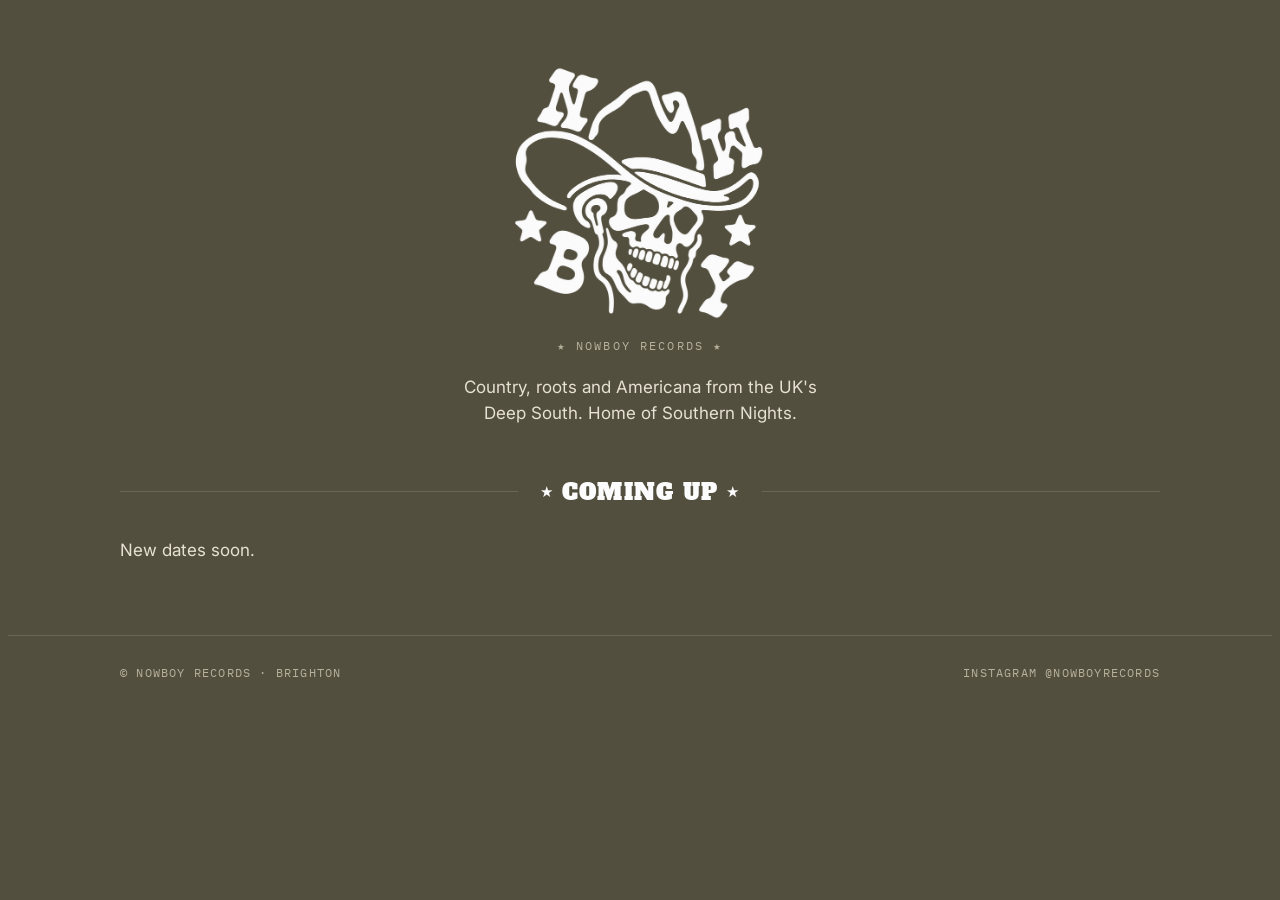
==== index.html @ b32661bb "Add files via upload" ====
<!doctype html>
<html lang="en">
<head>
<meta charset="utf-8">
<meta name="viewport" content="width=device-width, initial-scale=1, viewport-fit=cover">
<link rel="icon" href="favicon.png">
<title>Nowboy Records</title>
<meta name="claude:viewport-fit-sides" content="cover">
<meta name="description" content="Nowboy Records. Country, roots and Americana from the UK's Deep South. Home of Southern Nights.">
<link rel="preconnect" href="https://fonts.googleapis.com">
<link rel="preconnect" href="https://fonts.gstatic.com" crossorigin>
<link rel="stylesheet" href="https://fonts.googleapis.com/css2?family=Alfa+Slab+One&family=IBM+Plex+Mono:wght@400;500&family=Inter:wght@400;500;600&display=swap">
<style>
/* Layout: one column. Logo up top, then a wall of gig posters you click through to tickets. */
:root {
  --olive: #534F3F;      /* from the Nowboy logo */
  --olive-deep: #3E3B2F;
  --olive-line: #6B6652;
  --cream: #FCFCFC;      /* from the Nowboy logo */
  --bone: #E6E1D2;
  --dust: #B7B19C;
  --display: "Alfa Slab One", Rockwell, "Courier New", serif;
  --body: "Inter", system-ui, -apple-system, sans-serif;
  --mono: "IBM Plex Mono", ui-monospace, Menlo, monospace;
  color-scheme: dark;
}
* { box-sizing: border-box; }
body {
  background: var(--olive); color: var(--bone);
  font-family: var(--body); font-size: 16px; line-height: 1.55;
  -webkit-font-smoothing: antialiased;
}
a { color: inherit; }
a:focus-visible { outline: 2px solid var(--cream); outline-offset: 4px; }
.wrap {
  max-width: 1080px; margin: 0 auto;
  padding-left: max(20px, env(safe-area-inset-left, 0px));
  padding-right: max(20px, env(safe-area-inset-right, 0px));
}

/* Header */
header .wrap { padding-block: 56px 40px; display: grid; justify-items: center; text-align: center; gap: 18px; }
.logo { width: min(260px, 62vw); height: auto; display: block; }
.tag { font-family: var(--mono); font-size: 12px; letter-spacing: .18em; text-transform: uppercase; color: var(--dust); margin: 0; }
.intro { max-width: 34ch; margin: 0; color: var(--bone); font-size: 17px; }

/* Section heading with stars, like the logo */
.rule { display: flex; align-items: center; gap: 14px; margin: 8px 0 28px; }
.rule::before, .rule::after { content: ""; flex: 1; height: 1px; background: var(--olive-line); }
.rule h2 { font-family: var(--display); font-weight: 400; font-size: 22px; letter-spacing: .06em; text-transform: uppercase; color: var(--cream); margin: 0; white-space: nowrap; }
.rule h2 span { font-size: .7em; vertical-align: .15em; margin: 0 .5em; }

/* Poster wall */
.events { list-style: none; margin: 0; padding: 0 0 72px; display: grid; gap: 28px; grid-template-columns: repeat(auto-fill, minmax(min(100%, 300px), 1fr)); }
.event a { display: grid; gap: 14px; text-decoration: none; }
.poster {
  aspect-ratio: 4 / 5; max-width: 100%; width: 100%;
  background: var(--olive-deep); border: 1px solid var(--olive-line);
  overflow: hidden; position: relative;
  transition: transform .25s ease, box-shadow .25s ease;
  box-shadow: 0 10px 30px rgba(0,0,0,.25);
}
.poster img { width: 100%; height: 100%; object-fit: cover; display: block; }
.event a:hover .poster, .event a:focus-visible .poster { transform: translateY(-4px) rotate(-.4deg); box-shadow: 0 18px 40px rgba(0,0,0,.35); }

/* Drawn poster, used until the real poster file is added */
.drawn { position: absolute; inset: 14px; border: 2px solid var(--cream); padding: 22px 18px; display: flex; flex-direction: column; align-items: center; text-align: center; gap: 10px; color: var(--cream); }
.drawn .presents { font-family: var(--mono); font-size: 10px; letter-spacing: .22em; text-transform: uppercase; color: var(--dust); }
.drawn .name { font-family: var(--display); font-size: clamp(34px, 9vw, 44px); line-height: .95; text-transform: uppercase; margin: 4px 0 2px; text-wrap: balance; }
.drawn .stars { letter-spacing: .6em; font-size: 12px; color: var(--dust); }
.drawn .acts { font-family: var(--display); font-size: 15px; line-height: 1.45; text-transform: uppercase; margin-top: auto; }
.drawn .when { font-family: var(--mono); font-size: 12px; letter-spacing: .14em; text-transform: uppercase; margin-top: auto; border-top: 1px solid var(--olive-line); padding-top: 12px; width: 100%; }

.meta { display: flex; justify-content: space-between; align-items: baseline; gap: 12px; flex-wrap: wrap; }
.meta h3 { font-family: var(--display); font-weight: 400; font-size: 19px; color: var(--cream); margin: 0; text-wrap: balance; }
.meta p { margin: 0; font-family: var(--mono); font-size: 12px; letter-spacing: .1em; text-transform: uppercase; color: var(--dust); }
.btn { justify-self: start; font-family: var(--mono); font-size: 13px; font-weight: 500; letter-spacing: .12em; text-transform: uppercase; background: var(--cream); color: var(--olive-deep); padding: 11px 18px; }
.event a:hover .btn { background: var(--bone); }

footer { border-top: 1px solid var(--olive-line); }
footer .wrap { padding-block: 28px 40px; display: flex; flex-wrap: wrap; gap: 12px 28px; justify-content: space-between; font-family: var(--mono); font-size: 12px; letter-spacing: .1em; text-transform: uppercase; color: var(--dust); }
footer a { text-decoration: none; }
footer a:hover { color: var(--cream); }
@media (prefers-reduced-motion: reduce) { .poster { transition: none; } }
</style>

</head>
<body>
<header>
  <div class="wrap">
    <img class="logo" src="logo.png" alt="Nowboy Records logo: a skull in a cowboy hat with the letters N, W, B and Y">
    <p class="tag">★ Nowboy Records ★</p>
    <p class="intro">Country, roots and Americana from the UK's Deep South. Home of Southern Nights.</p>
  </div>
</header>

<main class="wrap">
  <div class="rule"><h2><span>★</span>Coming up<span>★</span></h2></div>
  <ul class="events" id="events"></ul>
</main>

<footer>
  <div class="wrap">
    <span>© Nowboy Records · Brighton</span>
    <a href="https://www.instagram.com/nowboyrecords/" target="_blank" rel="noopener">Instagram @nowboyrecords</a>
  </div>
</footer>

<script>
/* ===== EDIT YOUR GIGS HERE =====
   Add a new block for each event. Put the poster image in the
   "posters" folder and write its file name in poster (or leave it
   as "" to show the drawn poster). Past gigs hide themselves. */
const EVENTS = [
  {
    name: "Southern Nights",
    date: "2026-11-26",
    time: "7PM",
    venue: "Alphabet, Brighton",
    acts: ["Grand Hazards", "Dom Glynn & His Sunday Best", "Hackney Hill Pickers", "Savannah Gardner"],
    poster: "",  // e.g. "posters/southern-nights-alphabet.jpg"
    tickets: "https://buytickets.at/nowboyrecords/2424887"
  }
];
/* ===== END OF EDITING ===== */

const esc = s => String(s).replace(/[&<>"]/g, c => ({"&":"&amp;","<":"&lt;",">":"&gt;",'"':"&quot;"}[c]));
const today = new Date(); today.setHours(0,0,0,0);
const list = document.getElementById("events");
const upcoming = EVENTS
  .filter(e => new Date(e.date + "T23:59:59") >= today)
  .sort((a, b) => a.date.localeCompare(b.date));

list.innerHTML = upcoming.length ? upcoming.map(e => {
  const d = new Date(e.date + "T12:00:00");
  const day = d.toLocaleDateString("en-GB", { weekday: "short", day: "numeric", month: "short" });
  const art = e.poster
    ? `<img src="${esc(e.poster)}" alt="${esc(e.name)} poster" loading="lazy">`
    : `<div class="drawn" aria-hidden="true">
         <span class="presents">Nowboy Records presents</span>
         <span class="name">${esc(e.name)}</span>
         <span class="stars">★ ★ ★</span>
         <span class="acts">${e.acts.map(esc).join("<br>")}</span>
         <span class="when">${esc(day)} · ${esc(e.time)} · ${esc(e.venue)}</span>
       </div>`;
  return `<li class="event"><a href="${esc(e.tickets)}" target="_blank" rel="noopener">
    <div class="poster">${art}</div>
    <div class="meta"><h3>${esc(e.name)}</h3><p>${esc(day)} · ${esc(e.venue)}</p></div>
    <span class="btn">Get tickets →</span>
  </a></li>`;
}).join("") : `<li><p class="intro">New dates soon.</p></li>`;
</script>

</body>
</html>
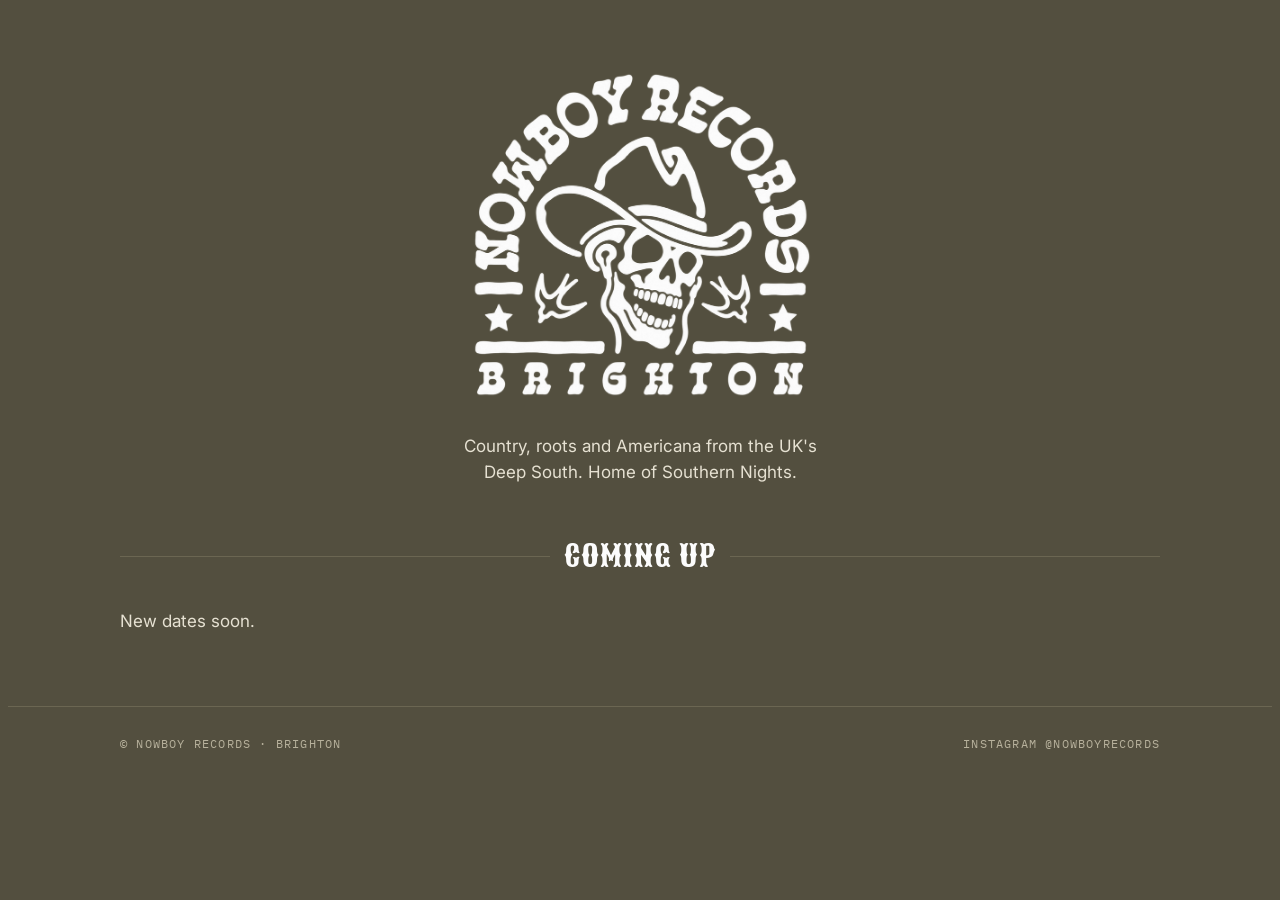
==== commit b706677d: "Full-name logo, Western font, remove stars Co-Authored-By: Claude Opus 5.5 <noreply@anthropic.com> C" ====
--- a/index.html
+++ b/index.html
@@ -9,7 +9,7 @@
 <meta name="description" content="Nowboy Records. Country, roots and Americana from the UK's Deep South. Home of Southern Nights.">
 <link rel="preconnect" href="https://fonts.googleapis.com">
 <link rel="preconnect" href="https://fonts.gstatic.com" crossorigin>
-<link rel="stylesheet" href="https://fonts.googleapis.com/css2?family=Alfa+Slab+One&family=IBM+Plex+Mono:wght@400;500&family=Inter:wght@400;500;600&display=swap">
+<link rel="stylesheet" href="https://fonts.googleapis.com/css2?family=Sancreek&family=IBM+Plex+Mono:wght@400;500&family=Inter:wght@400;500;600&display=swap">
 <style>
 /* Layout: one column. Logo up top, then a wall of gig posters you click through to tickets. */
 :root {
@@ -19,7 +19,7 @@
   --cream: #FCFCFC;      /* from the Nowboy logo */
   --bone: #E6E1D2;
   --dust: #B7B19C;
-  --display: "Alfa Slab One", Rockwell, "Courier New", serif;
+  --display: "Sancreek", Rockwell, Georgia, serif;
   --body: "Inter", system-ui, -apple-system, sans-serif;
   --mono: "IBM Plex Mono", ui-monospace, Menlo, monospace;
   color-scheme: dark;
@@ -40,15 +40,15 @@
 
 /* Header */
 header .wrap { padding-block: 56px 40px; display: grid; justify-items: center; text-align: center; gap: 18px; }
-.logo { width: min(260px, 62vw); height: auto; display: block; }
+.sr { position:absolute; width:1px; height:1px; overflow:hidden; clip:rect(0 0 0 0); }
+.logo { width: min(360px, 78vw); height: auto; display: block; }
 .tag { font-family: var(--mono); font-size: 12px; letter-spacing: .18em; text-transform: uppercase; color: var(--dust); margin: 0; }
 .intro { max-width: 34ch; margin: 0; color: var(--bone); font-size: 17px; }
 
 /* Section heading with stars, like the logo */
 .rule { display: flex; align-items: center; gap: 14px; margin: 8px 0 28px; }
 .rule::before, .rule::after { content: ""; flex: 1; height: 1px; background: var(--olive-line); }
-.rule h2 { font-family: var(--display); font-weight: 400; font-size: 22px; letter-spacing: .06em; text-transform: uppercase; color: var(--cream); margin: 0; white-space: nowrap; }
-.rule h2 span { font-size: .7em; vertical-align: .15em; margin: 0 .5em; }
+.rule h2 { font-family: var(--display); font-weight: 400; font-size: 30px; letter-spacing: .03em; text-transform: uppercase; color: var(--cream); margin: 0; white-space: nowrap; }
 
 /* Poster wall */
 .events { list-style: none; margin: 0; padding: 0 0 72px; display: grid; gap: 28px; grid-template-columns: repeat(auto-fill, minmax(min(100%, 300px), 1fr)); }
@@ -66,13 +66,12 @@
 /* Drawn poster, used until the real poster file is added */
 .drawn { position: absolute; inset: 14px; border: 2px solid var(--cream); padding: 22px 18px; display: flex; flex-direction: column; align-items: center; text-align: center; gap: 10px; color: var(--cream); }
 .drawn .presents { font-family: var(--mono); font-size: 10px; letter-spacing: .22em; text-transform: uppercase; color: var(--dust); }
-.drawn .name { font-family: var(--display); font-size: clamp(34px, 9vw, 44px); line-height: .95; text-transform: uppercase; margin: 4px 0 2px; text-wrap: balance; }
-.drawn .stars { letter-spacing: .6em; font-size: 12px; color: var(--dust); }
-.drawn .acts { font-family: var(--display); font-size: 15px; line-height: 1.45; text-transform: uppercase; margin-top: auto; }
+.drawn .name { font-family: var(--display); font-size: clamp(40px, 11vw, 54px); line-height: 1; text-transform: uppercase; margin: 4px 0 2px; text-wrap: balance; }
+.drawn .acts { font-family: var(--display); font-size: 17px; line-height: 1.45; text-transform: uppercase; margin-top: auto; }
 .drawn .when { font-family: var(--mono); font-size: 12px; letter-spacing: .14em; text-transform: uppercase; margin-top: auto; border-top: 1px solid var(--olive-line); padding-top: 12px; width: 100%; }
 
 .meta { display: flex; justify-content: space-between; align-items: baseline; gap: 12px; flex-wrap: wrap; }
-.meta h3 { font-family: var(--display); font-weight: 400; font-size: 19px; color: var(--cream); margin: 0; text-wrap: balance; }
+.meta h3 { font-family: var(--display); font-weight: 400; font-size: 24px; color: var(--cream); margin: 0; text-wrap: balance; }
 .meta p { margin: 0; font-family: var(--mono); font-size: 12px; letter-spacing: .1em; text-transform: uppercase; color: var(--dust); }
 .btn { justify-self: start; font-family: var(--mono); font-size: 13px; font-weight: 500; letter-spacing: .12em; text-transform: uppercase; background: var(--cream); color: var(--olive-deep); padding: 11px 18px; }
 .event a:hover .btn { background: var(--bone); }
@@ -88,14 +87,14 @@
 <body>
 <header>
   <div class="wrap">
-    <img class="logo" src="logo.png" alt="Nowboy Records logo: a skull in a cowboy hat with the letters N, W, B and Y">
-    <p class="tag">★ Nowboy Records ★</p>
+    <h1 class="sr">Nowboy Records</h1>
+    <img class="logo" src="logo-full.png" alt="Nowboy Records, Brighton: a skull in a cowboy hat under an arch of lettering">
     <p class="intro">Country, roots and Americana from the UK's Deep South. Home of Southern Nights.</p>
   </div>
 </header>
 
 <main class="wrap">
-  <div class="rule"><h2><span>★</span>Coming up<span>★</span></h2></div>
+  <div class="rule"><h2>Coming up</h2></div>
   <ul class="events" id="events"></ul>
 </main>
 
@@ -139,7 +138,6 @@
     : `<div class="drawn" aria-hidden="true">
          <span class="presents">Nowboy Records presents</span>
          <span class="name">${esc(e.name)}</span>
-         <span class="stars">★ ★ ★</span>
          <span class="acts">${e.acts.map(esc).join("<br>")}</span>
          <span class="when">${esc(day)} · ${esc(e.time)} · ${esc(e.venue)}</span>
        </div>`;
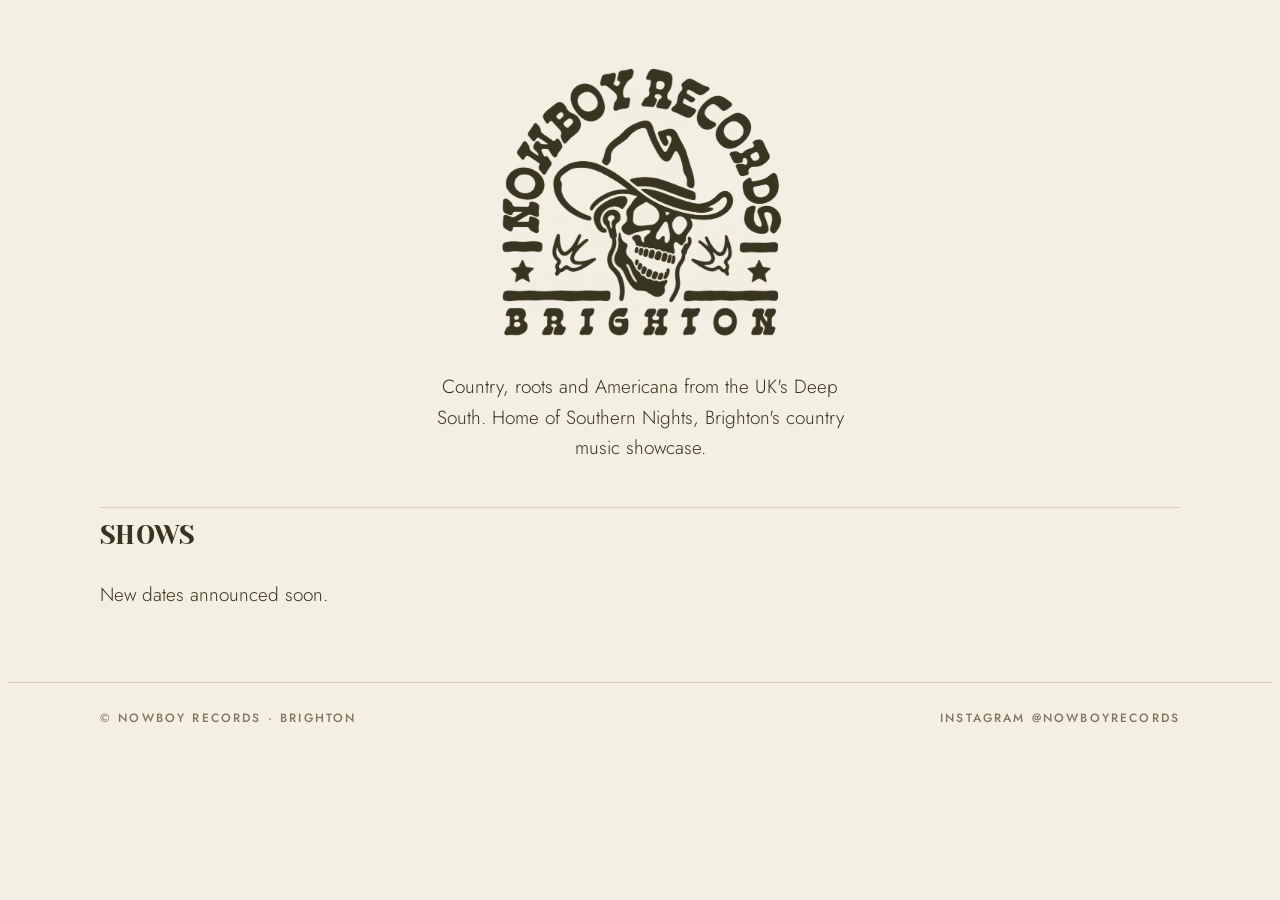
==== commit 05b5668a: "Rebuild: Easy Eye / Thirty Tigers direction, Southern Nights poster Cream paper with olive ink, Yese" ====
--- a/index.html
+++ b/index.html
@@ -6,81 +6,105 @@
 <link rel="icon" href="favicon.png">
 <title>Nowboy Records</title>
 <meta name="claude:viewport-fit-sides" content="cover">
-<meta name="description" content="Nowboy Records. Country, roots and Americana from the UK's Deep South. Home of Southern Nights.">
+<meta name="description" content="Nowboy Records. Country, roots and Americana from the UK's Deep South. Home of Southern Nights, Brighton's country music showcase.">
 <link rel="preconnect" href="https://fonts.googleapis.com">
 <link rel="preconnect" href="https://fonts.gstatic.com" crossorigin>
-<link rel="stylesheet" href="https://fonts.googleapis.com/css2?family=Sancreek&family=IBM+Plex+Mono:wght@400;500&family=Inter:wght@400;500;600&display=swap">
+<link rel="stylesheet" href="https://fonts.googleapis.com/css2?family=Jost:ital,wght@0,300..600;1,400&family=Yeseva+One&display=swap">
 <style>
-/* Layout: one column. Logo up top, then a wall of gig posters you click through to tickets. */
+/* Layout: cream paper, posters do the work. Lead show up top, the rest in a grid. */
 :root {
-  --olive: #534F3F;      /* from the Nowboy logo */
-  --olive-deep: #3E3B2F;
-  --olive-line: #6B6652;
-  --cream: #FCFCFC;      /* from the Nowboy logo */
-  --bone: #E6E1D2;
-  --dust: #B7B19C;
-  --display: "Sancreek", Rockwell, Georgia, serif;
-  --body: "Inter", system-ui, -apple-system, sans-serif;
-  --mono: "IBM Plex Mono", ui-monospace, Menlo, monospace;
+  --paper:  #F3EFE3;   /* cream, off the logo */
+  --ink:    #37341F;   /* deep olive */
+  --olive:  #534F3F;   /* logo olive */
+  --muted:  #7C765F;
+  --line:   #D8D1BB;
+  --display: "Yeseva One", Windsor, Georgia, serif;
+  --body: "Jost", system-ui, -apple-system, "Helvetica Neue", sans-serif;
+  color-scheme: light;
+}
+@media (prefers-color-scheme: dark) {
+  :root:not([data-theme="light"]) {
+    --paper: #2F2C1D; --ink: #F3EFE3; --olive: #E6E0CB; --muted: #ABA389; --line: #4C4833;
+    color-scheme: dark;
+  }
+}
+:root[data-theme="dark"] {
+  --paper: #2F2C1D; --ink: #F3EFE3; --olive: #E6E0CB; --muted: #ABA389; --line: #4C4833;
   color-scheme: dark;
 }
+
 * { box-sizing: border-box; }
 body {
-  background: var(--olive); color: var(--bone);
-  font-family: var(--body); font-size: 16px; line-height: 1.55;
+  background: var(--paper); color: var(--ink);
+  font-family: var(--body); font-size: 17px; font-weight: 300; line-height: 1.6;
   -webkit-font-smoothing: antialiased;
 }
 a { color: inherit; }
-a:focus-visible { outline: 2px solid var(--cream); outline-offset: 4px; }
+a:focus-visible { outline: 2px solid var(--ink); outline-offset: 3px; }
+h1, h2, h3 { font-family: var(--display); font-weight: 400; text-transform: uppercase; text-wrap: balance; margin: 0; line-height: 1.05; }
+
 .wrap {
-  max-width: 1080px; margin: 0 auto;
+  max-width: 1120px; margin: 0 auto;
   padding-left: max(20px, env(safe-area-inset-left, 0px));
   padding-right: max(20px, env(safe-area-inset-right, 0px));
 }
-
-/* Header */
-header .wrap { padding-block: 56px 40px; display: grid; justify-items: center; text-align: center; gap: 18px; }
-.sr { position:absolute; width:1px; height:1px; overflow:hidden; clip:rect(0 0 0 0); }
-.logo { width: min(360px, 78vw); height: auto; display: block; }
-.tag { font-family: var(--mono); font-size: 12px; letter-spacing: .18em; text-transform: uppercase; color: var(--dust); margin: 0; }
-.intro { max-width: 34ch; margin: 0; color: var(--bone); font-size: 17px; }
-
-/* Section heading with stars, like the logo */
-.rule { display: flex; align-items: center; gap: 14px; margin: 8px 0 28px; }
-.rule::before, .rule::after { content: ""; flex: 1; height: 1px; background: var(--olive-line); }
-.rule h2 { font-family: var(--display); font-weight: 400; font-size: 30px; letter-spacing: .03em; text-transform: uppercase; color: var(--cream); margin: 0; white-space: nowrap; }
-
-/* Poster wall */
-.events { list-style: none; margin: 0; padding: 0 0 72px; display: grid; gap: 28px; grid-template-columns: repeat(auto-fill, minmax(min(100%, 300px), 1fr)); }
-.event a { display: grid; gap: 14px; text-decoration: none; }
-.poster {
-  aspect-ratio: 4 / 5; max-width: 100%; width: 100%;
-  background: var(--olive-deep); border: 1px solid var(--olive-line);
-  overflow: hidden; position: relative;
-  transition: transform .25s ease, box-shadow .25s ease;
-  box-shadow: 0 10px 30px rgba(0,0,0,.25);
-}
+.eyebrow { font-size: 12px; font-weight: 500; letter-spacing: .24em; text-transform: uppercase; color: var(--muted); margin: 0; }
+
+/* Masthead */
+header .wrap { padding-block: 52px 44px; display: grid; justify-items: center; text-align: center; gap: 20px; }
+.logo {
+  width: min(300px, 70vw); aspect-ratio: 800 / 779;
+  background: var(--ink);
+  -webkit-mask: url(logo-full.png) center / contain no-repeat;
+          mask: url(logo-full.png) center / contain no-repeat;
+}
+.sr { position: absolute; width: 1px; height: 1px; overflow: hidden; clip: rect(0 0 0 0); }
+.standfirst { max-width: 40ch; margin: 0; font-size: 19px; color: var(--ink); }
+
+/* Section heads */
+.head { display: flex; align-items: baseline; justify-content: space-between; gap: 16px; flex-wrap: wrap;
+        border-top: 1px solid var(--line); padding-top: 14px; margin-bottom: 30px; }
+.head h2 { font-size: 26px; letter-spacing: .01em; }
+
+/* Lead show */
+.lead { display: grid; grid-template-columns: minmax(0, 1.05fr) minmax(0, 1fr); gap: 44px; align-items: start; padding-bottom: 72px; }
+@media (max-width: 760px) { .lead { grid-template-columns: 1fr; gap: 28px; } }
+.lead-copy { display: grid; gap: 18px; align-content: start; }
+.lead h3 { font-size: clamp(42px, 7.5vw, 68px); }
+.when { font-size: 18px; font-weight: 400; letter-spacing: .02em; margin: 0; }
+.bill { list-style: none; margin: 0; padding: 0; display: grid; gap: 7px; border-top: 1px solid var(--line); border-bottom: 1px solid var(--line); padding-block: 18px; }
+.bill li { font-family: var(--display); font-size: 19px; text-transform: uppercase; line-height: 1.2; }
+.note { margin: 0; color: var(--muted); font-size: 16px; }
+
+/* Poster */
+.poster { display: block; width: 100%; max-width: 100%; aspect-ratio: 3 / 4; overflow: hidden; background: var(--olive); border: 1px solid var(--line); }
 .poster img { width: 100%; height: 100%; object-fit: cover; display: block; }
-.event a:hover .poster, .event a:focus-visible .poster { transform: translateY(-4px) rotate(-.4deg); box-shadow: 0 18px 40px rgba(0,0,0,.35); }
-
-/* Drawn poster, used until the real poster file is added */
-.drawn { position: absolute; inset: 14px; border: 2px solid var(--cream); padding: 22px 18px; display: flex; flex-direction: column; align-items: center; text-align: center; gap: 10px; color: var(--cream); }
-.drawn .presents { font-family: var(--mono); font-size: 10px; letter-spacing: .22em; text-transform: uppercase; color: var(--dust); }
-.drawn .name { font-family: var(--display); font-size: clamp(40px, 11vw, 54px); line-height: 1; text-transform: uppercase; margin: 4px 0 2px; text-wrap: balance; }
-.drawn .acts { font-family: var(--display); font-size: 17px; line-height: 1.45; text-transform: uppercase; margin-top: auto; }
-.drawn .when { font-family: var(--mono); font-size: 12px; letter-spacing: .14em; text-transform: uppercase; margin-top: auto; border-top: 1px solid var(--olive-line); padding-top: 12px; width: 100%; }
-
-.meta { display: flex; justify-content: space-between; align-items: baseline; gap: 12px; flex-wrap: wrap; }
-.meta h3 { font-family: var(--display); font-weight: 400; font-size: 24px; color: var(--cream); margin: 0; text-wrap: balance; }
-.meta p { margin: 0; font-family: var(--mono); font-size: 12px; letter-spacing: .1em; text-transform: uppercase; color: var(--dust); }
-.btn { justify-self: start; font-family: var(--mono); font-size: 13px; font-weight: 500; letter-spacing: .12em; text-transform: uppercase; background: var(--cream); color: var(--olive-deep); padding: 11px 18px; }
-.event a:hover .btn { background: var(--bone); }
-
-footer { border-top: 1px solid var(--olive-line); }
-footer .wrap { padding-block: 28px 40px; display: flex; flex-wrap: wrap; gap: 12px 28px; justify-content: space-between; font-family: var(--mono); font-size: 12px; letter-spacing: .1em; text-transform: uppercase; color: var(--dust); }
+a.poster { transition: opacity .2s ease; }
+a.poster:hover { opacity: .9; }
+.placeholder { width: 100%; height: 100%; display: flex; flex-direction: column; align-items: center; justify-content: center; gap: 10px; text-align: center; padding: 24px; color: var(--paper); }
+.placeholder .pname { font-family: var(--display); text-transform: uppercase; font-size: clamp(28px, 6vw, 40px); line-height: 1.05; }
+.placeholder .pwhen { font-size: 13px; letter-spacing: .18em; text-transform: uppercase; }
+
+/* Buttons */
+.btn { justify-self: start; display: inline-block; font-size: 13px; font-weight: 500; letter-spacing: .2em; text-transform: uppercase;
+       background: var(--ink); color: var(--paper); padding: 14px 26px; text-decoration: none; }
+.btn:hover { background: var(--olive); }
+.btn--ghost { background: none; color: var(--ink); border: 1px solid var(--line); }
+.btn--ghost:hover { background: var(--ink); color: var(--paper); }
+
+/* Grid of other shows */
+.shows { list-style: none; margin: 0; padding: 0 0 72px; display: grid; gap: 36px;
+         grid-template-columns: repeat(auto-fill, minmax(min(100%, 280px), 1fr)); }
+.show a { display: grid; gap: 14px; text-decoration: none; }
+.show h3 { font-size: 24px; }
+.show .when { font-size: 15px; color: var(--muted); }
+
+footer { border-top: 1px solid var(--line); }
+footer .wrap { padding-block: 26px 44px; display: flex; flex-wrap: wrap; gap: 10px 32px; justify-content: space-between;
+               font-size: 12px; font-weight: 500; letter-spacing: .18em; text-transform: uppercase; color: var(--muted); }
 footer a { text-decoration: none; }
-footer a:hover { color: var(--cream); }
-@media (prefers-reduced-motion: reduce) { .poster { transition: none; } }
+footer a:hover { color: var(--ink); }
+@media (prefers-reduced-motion: reduce) { * { transition: none !important; } }
 </style>
 
 </head>
@@ -88,14 +112,15 @@
 <header>
   <div class="wrap">
     <h1 class="sr">Nowboy Records</h1>
-    <img class="logo" src="logo-full.png" alt="Nowboy Records, Brighton: a skull in a cowboy hat under an arch of lettering">
-    <p class="intro">Country, roots and Americana from the UK's Deep South. Home of Southern Nights.</p>
+    <div class="logo" role="img" aria-label="Nowboy Records, Brighton"></div>
+    <p class="standfirst">Country, roots and Americana from the UK's Deep South. Home of Southern Nights, Brighton's country music showcase.</p>
   </div>
 </header>
 
 <main class="wrap">
-  <div class="rule"><h2>Coming up</h2></div>
-  <ul class="events" id="events"></ul>
+  <div class="head"><h2>Shows</h2><p class="eyebrow" id="count"></p></div>
+  <div id="lead"></div>
+  <ul class="shows" id="shows"></ul>
 </main>
 
 <footer>
@@ -106,47 +131,70 @@
 </footer>
 
 <script>
-/* ===== EDIT YOUR GIGS HERE =====
-   Add a new block for each event. Put the poster image in the
-   "posters" folder and write its file name in poster (or leave it
-   as "" to show the drawn poster). Past gigs hide themselves. */
-const EVENTS = [
+/* ===== EDIT YOUR SHOWS HERE =====
+   One block per show. Put the poster image in the "posters" folder
+   and write its file name in poster (leave "" for a plain card).
+   Past shows disappear on their own. */
+const SHOWS = [
   {
     name: "Southern Nights",
     date: "2026-11-26",
-    time: "7PM",
+    time: "7:00pm",
     venue: "Alphabet, Brighton",
-    acts: ["Grand Hazards", "Dom Glynn & His Sunday Best", "Hackney Hill Pickers", "Savannah Gardner"],
-    poster: "",  // e.g. "posters/southern-nights-alphabet.jpg"
+    bill: ["Grand Hazards", "Dom Glynn & His Sunday Best", "Hackney Hill Pickers", "Savannah Gardner"],
+    note: "£12 advance until 19 November, then £15. £15 on the door, or £12 in a hat and/or boots.",
+    poster: "posters/southern-nights-alphabet.jpg",
     tickets: "https://buytickets.at/nowboyrecords/2424887"
   }
 ];
 /* ===== END OF EDITING ===== */
 
-const esc = s => String(s).replace(/[&<>"]/g, c => ({"&":"&amp;","<":"&lt;",">":"&gt;",'"':"&quot;"}[c]));
-const today = new Date(); today.setHours(0,0,0,0);
-const list = document.getElementById("events");
-const upcoming = EVENTS
-  .filter(e => new Date(e.date + "T23:59:59") >= today)
+const esc = s => String(s).replace(/[&<>"]/g, c => ({ "&": "&amp;", "<": "&lt;", ">": "&gt;", '"': "&quot;" }[c]));
+const today = new Date(); today.setHours(0, 0, 0, 0);
+const fmt = d => d.toLocaleDateString("en-GB", { weekday: "long", day: "numeric", month: "long" });
+
+const upcoming = SHOWS
+  .filter(s => new Date(s.date + "T23:59:59") >= today)
   .sort((a, b) => a.date.localeCompare(b.date));
 
-list.innerHTML = upcoming.length ? upcoming.map(e => {
-  const d = new Date(e.date + "T12:00:00");
-  const day = d.toLocaleDateString("en-GB", { weekday: "short", day: "numeric", month: "short" });
-  const art = e.poster
-    ? `<img src="${esc(e.poster)}" alt="${esc(e.name)} poster" loading="lazy">`
-    : `<div class="drawn" aria-hidden="true">
-         <span class="presents">Nowboy Records presents</span>
-         <span class="name">${esc(e.name)}</span>
-         <span class="acts">${e.acts.map(esc).join("<br>")}</span>
-         <span class="when">${esc(day)} · ${esc(e.time)} · ${esc(e.venue)}</span>
-       </div>`;
-  return `<li class="event"><a href="${esc(e.tickets)}" target="_blank" rel="noopener">
-    <div class="poster">${art}</div>
-    <div class="meta"><h3>${esc(e.name)}</h3><p>${esc(day)} · ${esc(e.venue)}</p></div>
-    <span class="btn">Get tickets →</span>
-  </a></li>`;
-}).join("") : `<li><p class="intro">New dates soon.</p></li>`;
+const posterFor = s => s.poster
+  ? `<img src="${esc(s.poster)}" alt="${esc(s.name)} poster" loading="lazy">`
+  : `<div class="placeholder"><span class="pname">${esc(s.name)}</span><span class="pwhen">${esc(fmt(new Date(s.date + "T12:00:00")))}</span></div>`;
+
+const leadEl = document.getElementById("lead");
+const listEl = document.getElementById("shows");
+const countEl = document.getElementById("count");
+
+if (!upcoming.length) {
+  countEl.textContent = "";
+  leadEl.innerHTML = `<p class="standfirst">New dates announced soon.</p>`;
+} else {
+  const [first, ...rest] = upcoming;
+  const d = fmt(new Date(first.date + "T12:00:00"));
+  countEl.textContent = upcoming.length === 1 ? "One date" : upcoming.length + " dates";
+
+  leadEl.innerHTML = `<div class="lead">
+    <a class="poster" href="${esc(first.tickets)}" target="_blank" rel="noopener">${posterFor(first)}</a>
+    <div class="lead-copy">
+      <p class="eyebrow">Next show</p>
+      <h3>${esc(first.name)}</h3>
+      <p class="when">${esc(d)} · ${esc(first.time)}<br>${esc(first.venue)}</p>
+      <ul class="bill">${first.bill.map(b => `<li>${esc(b)}</li>`).join("")}</ul>
+      ${first.note ? `<p class="note">${esc(first.note)}</p>` : ""}
+      <a class="btn" href="${esc(first.tickets)}" target="_blank" rel="noopener">Get tickets</a>
+    </div>
+  </div>`;
+
+  listEl.innerHTML = rest.map(s => {
+    const dd = fmt(new Date(s.date + "T12:00:00"));
+    return `<li class="show"><a href="${esc(s.tickets)}" target="_blank" rel="noopener">
+      <span class="poster">${posterFor(s)}</span>
+      <h3>${esc(s.name)}</h3>
+      <p class="when">${esc(dd)} · ${esc(s.venue)}</p>
+      <span class="btn btn--ghost">Get tickets</span>
+    </a></li>`;
+  }).join("");
+}
 </script>
 
 </body>
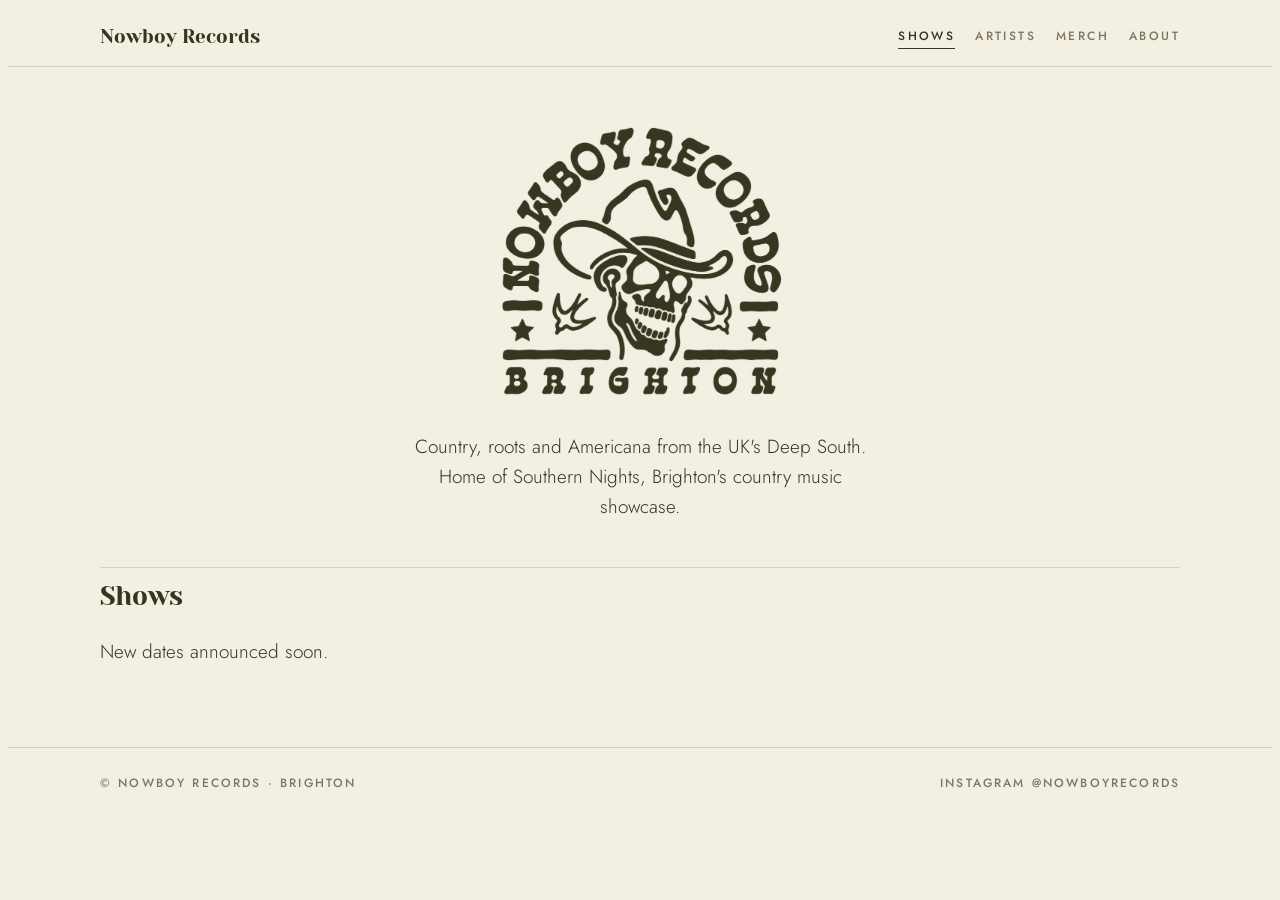
==== commit 4b22e08c: "Smaller show tiles, mixed-case display type, scroll-away top bar, holding pages Adds Artists, Merch " ====
--- a/index.html
+++ b/index.html
@@ -6,110 +6,20 @@
 <link rel="icon" href="favicon.png">
 <title>Nowboy Records</title>
 <meta name="claude:viewport-fit-sides" content="cover">
-<meta name="description" content="Nowboy Records. Country, roots and Americana from the UK's Deep South. Home of Southern Nights, Brighton's country music showcase.">
+<meta name="description" content="Country, roots and Americana from the UK's Deep South. Home of Southern Nights, Brighton's country music showcase.">
 <link rel="preconnect" href="https://fonts.googleapis.com">
 <link rel="preconnect" href="https://fonts.gstatic.com" crossorigin>
-<link rel="stylesheet" href="https://fonts.googleapis.com/css2?family=Jost:ital,wght@0,300..600;1,400&family=Yeseva+One&display=swap">
-<style>
-/* Layout: cream paper, posters do the work. Lead show up top, the rest in a grid. */
-:root {
-  --paper:  #F3EFE3;   /* cream, off the logo */
-  --ink:    #37341F;   /* deep olive */
-  --olive:  #534F3F;   /* logo olive */
-  --muted:  #7C765F;
-  --line:   #D8D1BB;
-  --display: "Yeseva One", Windsor, Georgia, serif;
-  --body: "Jost", system-ui, -apple-system, "Helvetica Neue", sans-serif;
-  color-scheme: light;
-}
-@media (prefers-color-scheme: dark) {
-  :root:not([data-theme="light"]) {
-    --paper: #2F2C1D; --ink: #F3EFE3; --olive: #E6E0CB; --muted: #ABA389; --line: #4C4833;
-    color-scheme: dark;
-  }
-}
-:root[data-theme="dark"] {
-  --paper: #2F2C1D; --ink: #F3EFE3; --olive: #E6E0CB; --muted: #ABA389; --line: #4C4833;
-  color-scheme: dark;
-}
-
-* { box-sizing: border-box; }
-body {
-  background: var(--paper); color: var(--ink);
-  font-family: var(--body); font-size: 17px; font-weight: 300; line-height: 1.6;
-  -webkit-font-smoothing: antialiased;
-}
-a { color: inherit; }
-a:focus-visible { outline: 2px solid var(--ink); outline-offset: 3px; }
-h1, h2, h3 { font-family: var(--display); font-weight: 400; text-transform: uppercase; text-wrap: balance; margin: 0; line-height: 1.05; }
-
-.wrap {
-  max-width: 1120px; margin: 0 auto;
-  padding-left: max(20px, env(safe-area-inset-left, 0px));
-  padding-right: max(20px, env(safe-area-inset-right, 0px));
-}
-.eyebrow { font-size: 12px; font-weight: 500; letter-spacing: .24em; text-transform: uppercase; color: var(--muted); margin: 0; }
-
-/* Masthead */
-header .wrap { padding-block: 52px 44px; display: grid; justify-items: center; text-align: center; gap: 20px; }
-.logo {
-  width: min(300px, 70vw); aspect-ratio: 800 / 779;
-  background: var(--ink);
-  -webkit-mask: url(logo-full.png) center / contain no-repeat;
-          mask: url(logo-full.png) center / contain no-repeat;
-}
-.sr { position: absolute; width: 1px; height: 1px; overflow: hidden; clip: rect(0 0 0 0); }
-.standfirst { max-width: 40ch; margin: 0; font-size: 19px; color: var(--ink); }
-
-/* Section heads */
-.head { display: flex; align-items: baseline; justify-content: space-between; gap: 16px; flex-wrap: wrap;
-        border-top: 1px solid var(--line); padding-top: 14px; margin-bottom: 30px; }
-.head h2 { font-size: 26px; letter-spacing: .01em; }
-
-/* Lead show */
-.lead { display: grid; grid-template-columns: minmax(0, 1.05fr) minmax(0, 1fr); gap: 44px; align-items: start; padding-bottom: 72px; }
-@media (max-width: 760px) { .lead { grid-template-columns: 1fr; gap: 28px; } }
-.lead-copy { display: grid; gap: 18px; align-content: start; }
-.lead h3 { font-size: clamp(42px, 7.5vw, 68px); }
-.when { font-size: 18px; font-weight: 400; letter-spacing: .02em; margin: 0; }
-.bill { list-style: none; margin: 0; padding: 0; display: grid; gap: 7px; border-top: 1px solid var(--line); border-bottom: 1px solid var(--line); padding-block: 18px; }
-.bill li { font-family: var(--display); font-size: 19px; text-transform: uppercase; line-height: 1.2; }
-.note { margin: 0; color: var(--muted); font-size: 16px; }
-
-/* Poster */
-.poster { display: block; width: 100%; max-width: 100%; aspect-ratio: 3 / 4; overflow: hidden; background: var(--olive); border: 1px solid var(--line); }
-.poster img { width: 100%; height: 100%; object-fit: cover; display: block; }
-a.poster { transition: opacity .2s ease; }
-a.poster:hover { opacity: .9; }
-.placeholder { width: 100%; height: 100%; display: flex; flex-direction: column; align-items: center; justify-content: center; gap: 10px; text-align: center; padding: 24px; color: var(--paper); }
-.placeholder .pname { font-family: var(--display); text-transform: uppercase; font-size: clamp(28px, 6vw, 40px); line-height: 1.05; }
-.placeholder .pwhen { font-size: 13px; letter-spacing: .18em; text-transform: uppercase; }
-
-/* Buttons */
-.btn { justify-self: start; display: inline-block; font-size: 13px; font-weight: 500; letter-spacing: .2em; text-transform: uppercase;
-       background: var(--ink); color: var(--paper); padding: 14px 26px; text-decoration: none; }
-.btn:hover { background: var(--olive); }
-.btn--ghost { background: none; color: var(--ink); border: 1px solid var(--line); }
-.btn--ghost:hover { background: var(--ink); color: var(--paper); }
-
-/* Grid of other shows */
-.shows { list-style: none; margin: 0; padding: 0 0 72px; display: grid; gap: 36px;
-         grid-template-columns: repeat(auto-fill, minmax(min(100%, 280px), 1fr)); }
-.show a { display: grid; gap: 14px; text-decoration: none; }
-.show h3 { font-size: 24px; }
-.show .when { font-size: 15px; color: var(--muted); }
-
-footer { border-top: 1px solid var(--line); }
-footer .wrap { padding-block: 26px 44px; display: flex; flex-wrap: wrap; gap: 10px 32px; justify-content: space-between;
-               font-size: 12px; font-weight: 500; letter-spacing: .18em; text-transform: uppercase; color: var(--muted); }
-footer a { text-decoration: none; }
-footer a:hover { color: var(--ink); }
-@media (prefers-reduced-motion: reduce) { * { transition: none !important; } }
-</style>
-
+<link rel="stylesheet" href="https://fonts.googleapis.com/css2?family=Jost:wght@300..600&family=Yeseva+One&display=swap">
+<link rel="stylesheet" href="site.css">
 </head>
 <body>
-<header>
+<div class="topbar" id="topbar">
+  <div class="wrap">
+    <a class="brand" href="index.html">Nowboy Records</a>
+    <nav class="nav"><a href="index.html" aria-current="page">Shows</a><a href="artists.html">Artists</a><a href="merch.html">Merch</a><a href="about.html">About</a></nav>
+  </div>
+</div>
+<header class="masthead">
   <div class="wrap">
     <h1 class="sr">Nowboy Records</h1>
     <div class="logo" role="img" aria-label="Nowboy Records, Brighton"></div>
@@ -119,21 +29,13 @@
 
 <main class="wrap">
   <div class="head"><h2>Shows</h2><p class="eyebrow" id="count"></p></div>
-  <div id="lead"></div>
   <ul class="shows" id="shows"></ul>
 </main>
 
-<footer>
-  <div class="wrap">
-    <span>© Nowboy Records · Brighton</span>
-    <a href="https://www.instagram.com/nowboyrecords/" target="_blank" rel="noopener">Instagram @nowboyrecords</a>
-  </div>
-</footer>
-
 <script>
 /* ===== EDIT YOUR SHOWS HERE =====
-   One block per show. Put the poster image in the "posters" folder
-   and write its file name in poster (leave "" for a plain card).
+   One block per show. Put the poster image in the "posters" folder and
+   write its file name in poster (leave "" for a plain card).
    Past shows disappear on their own. */
 const SHOWS = [
   {
@@ -141,8 +43,6 @@
     date: "2026-11-26",
     time: "7:00pm",
     venue: "Alphabet, Brighton",
-    bill: ["Grand Hazards", "Dom Glynn & His Sunday Best", "Hackney Hill Pickers", "Savannah Gardner"],
-    note: "£12 advance until 19 November, then £15. £15 on the door, or £12 in a hat and/or boots.",
     poster: "posters/southern-nights-alphabet.jpg",
     tickets: "https://buytickets.at/nowboyrecords/2424887"
   }
@@ -151,51 +51,48 @@
 
 const esc = s => String(s).replace(/[&<>"]/g, c => ({ "&": "&amp;", "<": "&lt;", ">": "&gt;", '"': "&quot;" }[c]));
 const today = new Date(); today.setHours(0, 0, 0, 0);
-const fmt = d => d.toLocaleDateString("en-GB", { weekday: "long", day: "numeric", month: "long" });
+const fmt = d => d.toLocaleDateString("en-GB", { weekday: "short", day: "numeric", month: "long" });
 
 const upcoming = SHOWS
   .filter(s => new Date(s.date + "T23:59:59") >= today)
   .sort((a, b) => a.date.localeCompare(b.date));
 
-const posterFor = s => s.poster
-  ? `<img src="${esc(s.poster)}" alt="${esc(s.name)} poster" loading="lazy">`
-  : `<div class="placeholder"><span class="pname">${esc(s.name)}</span><span class="pwhen">${esc(fmt(new Date(s.date + "T12:00:00")))}</span></div>`;
+document.getElementById("count").textContent =
+  upcoming.length === 1 ? "One date" : upcoming.length ? upcoming.length + " dates" : "";
 
-const leadEl = document.getElementById("lead");
-const listEl = document.getElementById("shows");
-const countEl = document.getElementById("count");
-
-if (!upcoming.length) {
-  countEl.textContent = "";
-  leadEl.innerHTML = `<p class="standfirst">New dates announced soon.</p>`;
-} else {
-  const [first, ...rest] = upcoming;
-  const d = fmt(new Date(first.date + "T12:00:00"));
-  countEl.textContent = upcoming.length === 1 ? "One date" : upcoming.length + " dates";
-
-  leadEl.innerHTML = `<div class="lead">
-    <a class="poster" href="${esc(first.tickets)}" target="_blank" rel="noopener">${posterFor(first)}</a>
-    <div class="lead-copy">
-      <p class="eyebrow">Next show</p>
-      <h3>${esc(first.name)}</h3>
-      <p class="when">${esc(d)} · ${esc(first.time)}<br>${esc(first.venue)}</p>
-      <ul class="bill">${first.bill.map(b => `<li>${esc(b)}</li>`).join("")}</ul>
-      ${first.note ? `<p class="note">${esc(first.note)}</p>` : ""}
-      <a class="btn" href="${esc(first.tickets)}" target="_blank" rel="noopener">Get tickets</a>
-    </div>
-  </div>`;
-
-  listEl.innerHTML = rest.map(s => {
-    const dd = fmt(new Date(s.date + "T12:00:00"));
-    return `<li class="show"><a href="${esc(s.tickets)}" target="_blank" rel="noopener">
-      <span class="poster">${posterFor(s)}</span>
-      <h3>${esc(s.name)}</h3>
-      <p class="when">${esc(dd)} · ${esc(s.venue)}</p>
-      <span class="btn btn--ghost">Get tickets</span>
-    </a></li>`;
-  }).join("");
-}
+document.getElementById("shows").innerHTML = upcoming.length ? upcoming.map(s => {
+  const when = fmt(new Date(s.date + "T12:00:00"));
+  const art = s.poster
+    ? `<img src="${esc(s.poster)}" alt="${esc(s.name)} poster" loading="lazy">`
+    : `<span class="placeholder"><span class="pname">${esc(s.name)}</span><span class="pwhen">${esc(when)}</span></span>`;
+  return `<li class="show"><a href="${esc(s.tickets)}" target="_blank" rel="noopener">
+    <span class="poster">${art}</span>
+    <h3>${esc(s.name)}</h3>
+    <p class="when">${esc(when)} &middot; ${esc(s.time)}<br>${esc(s.venue)}</p>
+    <p class="go">Get tickets &rarr;</p>
+  </a></li>`;
+}).join("") : `<li><p class="standfirst">New dates announced soon.</p></li>`;
 </script>
-
+<footer>
+  <div class="wrap">
+    <span>&copy; Nowboy Records &middot; Brighton</span>
+    <a href="https://www.instagram.com/nowboyrecords/" target="_blank" rel="noopener">Instagram @nowboyrecords</a>
+  </div>
+</footer>
+<script>
+/* Top bar slides away as you scroll down and comes back as you scroll up. */
+(function () {
+  var bar = document.getElementById("topbar"), last = window.scrollY, ticking = false;
+  function update() {
+    var y = window.scrollY;
+    if (y > last + 6 && y > 140) bar.classList.add("is-away");
+    else if (y < last - 6) bar.classList.remove("is-away");
+    last = y; ticking = false;
+  }
+  addEventListener("scroll", function () {
+    if (!ticking) { ticking = true; requestAnimationFrame(update); }
+  }, { passive: true });
+})();
+</script>
 </body>
 </html>
--- a/site.css
+++ b/site.css
@@ -0,0 +1,104 @@
+/* Nowboy Records — cream paper, olive ink. Posters do the work. */
+:root {
+  --paper:  #F3EFE3;   /* cream, off the logo */
+  --ink:    #37341F;   /* deep olive */
+  --olive:  #534F3F;   /* logo olive */
+  --muted:  #7C765F;
+  --line:   #D8D1BB;
+  --display: "Yeseva One", Windsor, Georgia, serif;
+  --body: "Jost", system-ui, -apple-system, "Helvetica Neue", sans-serif;
+  color-scheme: light;
+}
+@media (prefers-color-scheme: dark) {
+  :root:not([data-theme="light"]) {
+    --paper: #2F2C1D; --ink: #F3EFE3; --olive: #E6E0CB; --muted: #ABA389; --line: #4C4833;
+    color-scheme: dark;
+  }
+}
+:root[data-theme="dark"] {
+  --paper: #2F2C1D; --ink: #F3EFE3; --olive: #E6E0CB; --muted: #ABA389; --line: #4C4833;
+  color-scheme: dark;
+}
+
+* { box-sizing: border-box; }
+body {
+  background: var(--paper); color: var(--ink);
+  font-family: var(--body); font-size: 17px; font-weight: 300; line-height: 1.6;
+  -webkit-font-smoothing: antialiased;
+}
+/* paints the strip behind a phone's status bar so nothing scrolls into it */
+body::before { content: ""; position: fixed; inset: 0 0 auto; height: env(safe-area-inset-top, 0px); z-index: 30; background: var(--paper); }
+a { color: inherit; }
+a:focus-visible { outline: 2px solid var(--ink); outline-offset: 3px; }
+h1, h2, h3 { font-family: var(--display); font-weight: 400; text-wrap: balance; margin: 0; line-height: 1.12; }
+
+.wrap {
+  max-width: 1120px; margin: 0 auto;
+  padding-left: max(20px, env(safe-area-inset-left, 0px));
+  padding-right: max(20px, env(safe-area-inset-right, 0px));
+}
+.eyebrow { font-size: 12px; font-weight: 500; letter-spacing: .24em; text-transform: uppercase; color: var(--muted); margin: 0; }
+.sr { position: absolute; width: 1px; height: 1px; overflow: hidden; clip: rect(0 0 0 0); }
+
+/* Top bar — sticks, hides on the way down, comes back on the way up */
+.topbar {
+  position: sticky; top: env(safe-area-inset-top, 0px); z-index: 20;
+  background: var(--paper); border-bottom: 1px solid var(--line);
+  transition: transform .28s ease;
+}
+.topbar.is-away { transform: translateY(-115%); }
+.topbar .wrap { display: flex; align-items: center; justify-content: space-between; gap: 16px 24px; flex-wrap: wrap; padding-block: 14px; }
+.brand { font-family: var(--display); font-size: 19px; text-decoration: none; white-space: nowrap; }
+.nav { display: flex; gap: 20px; flex-wrap: wrap; }
+.nav a { font-size: 12px; font-weight: 500; letter-spacing: .2em; text-transform: uppercase; text-decoration: none; color: var(--muted); padding-block: 2px; }
+.nav a:hover { color: var(--ink); }
+.nav a[aria-current="page"] { color: var(--ink); border-bottom: 1px solid var(--ink); }
+
+/* Masthead */
+.masthead .wrap { padding-block: 52px 44px; display: grid; justify-items: center; text-align: center; gap: 20px; }
+.logo {
+  width: min(300px, 70vw); aspect-ratio: 800 / 779;
+  background: var(--ink);
+  -webkit-mask: url(logo-full.png) center / contain no-repeat;
+          mask: url(logo-full.png) center / contain no-repeat;
+}
+.standfirst { max-width: 42ch; margin: 0; font-size: 19px; }
+
+/* Section heads */
+.head { display: flex; align-items: baseline; justify-content: space-between; gap: 16px; flex-wrap: wrap;
+        border-top: 1px solid var(--line); padding-top: 14px; margin-bottom: 26px; }
+.head h2 { font-size: 26px; }
+
+/* Show tiles */
+.shows { list-style: none; margin: 0; padding: 0 0 80px; display: grid; gap: 30px 24px;
+         grid-template-columns: repeat(auto-fill, minmax(min(100%, 210px), 1fr)); }
+.show a { display: grid; gap: 10px; text-decoration: none; }
+.show h3 { font-size: 21px; }
+.show .when { margin: 0; font-size: 14px; color: var(--muted); line-height: 1.45; }
+.show .go { font-size: 11px; font-weight: 500; letter-spacing: .2em; text-transform: uppercase; margin: 2px 0 0; }
+.show a:hover .go { text-decoration: underline; text-underline-offset: 4px; }
+
+.poster { display: block; width: 100%; max-width: 100%; aspect-ratio: 3 / 4; overflow: hidden;
+          background: var(--olive); border: 1px solid var(--line); transition: opacity .2s ease; }
+.poster img { width: 100%; height: 100%; object-fit: cover; display: block; }
+.show a:hover .poster { opacity: .88; }
+.placeholder { width: 100%; height: 100%; display: flex; flex-direction: column; align-items: center; justify-content: center;
+               gap: 8px; text-align: center; padding: 18px; color: var(--paper); }
+.placeholder .pname { font-family: var(--display); font-size: clamp(22px, 4vw, 28px); line-height: 1.1; }
+.placeholder .pwhen { font-size: 11px; letter-spacing: .16em; text-transform: uppercase; }
+
+/* Coming soon pages */
+.soon .wrap { padding-block: 72px 110px; display: grid; justify-items: center; text-align: center; gap: 18px; }
+.soon h1 { font-size: clamp(38px, 8vw, 60px); }
+.soon p { max-width: 40ch; margin: 0; }
+.btn { display: inline-block; font-size: 12px; font-weight: 500; letter-spacing: .2em; text-transform: uppercase;
+       background: var(--ink); color: var(--paper); padding: 14px 26px; text-decoration: none; margin-top: 6px; }
+.btn:hover { background: var(--olive); }
+
+footer { border-top: 1px solid var(--line); }
+footer .wrap { padding-block: 26px 44px; display: flex; flex-wrap: wrap; gap: 10px 32px; justify-content: space-between;
+               font-size: 12px; font-weight: 500; letter-spacing: .18em; text-transform: uppercase; color: var(--muted); }
+footer a { text-decoration: none; }
+footer a:hover { color: var(--ink); }
+
+@media (prefers-reduced-motion: reduce) { * { transition: none !important; } }
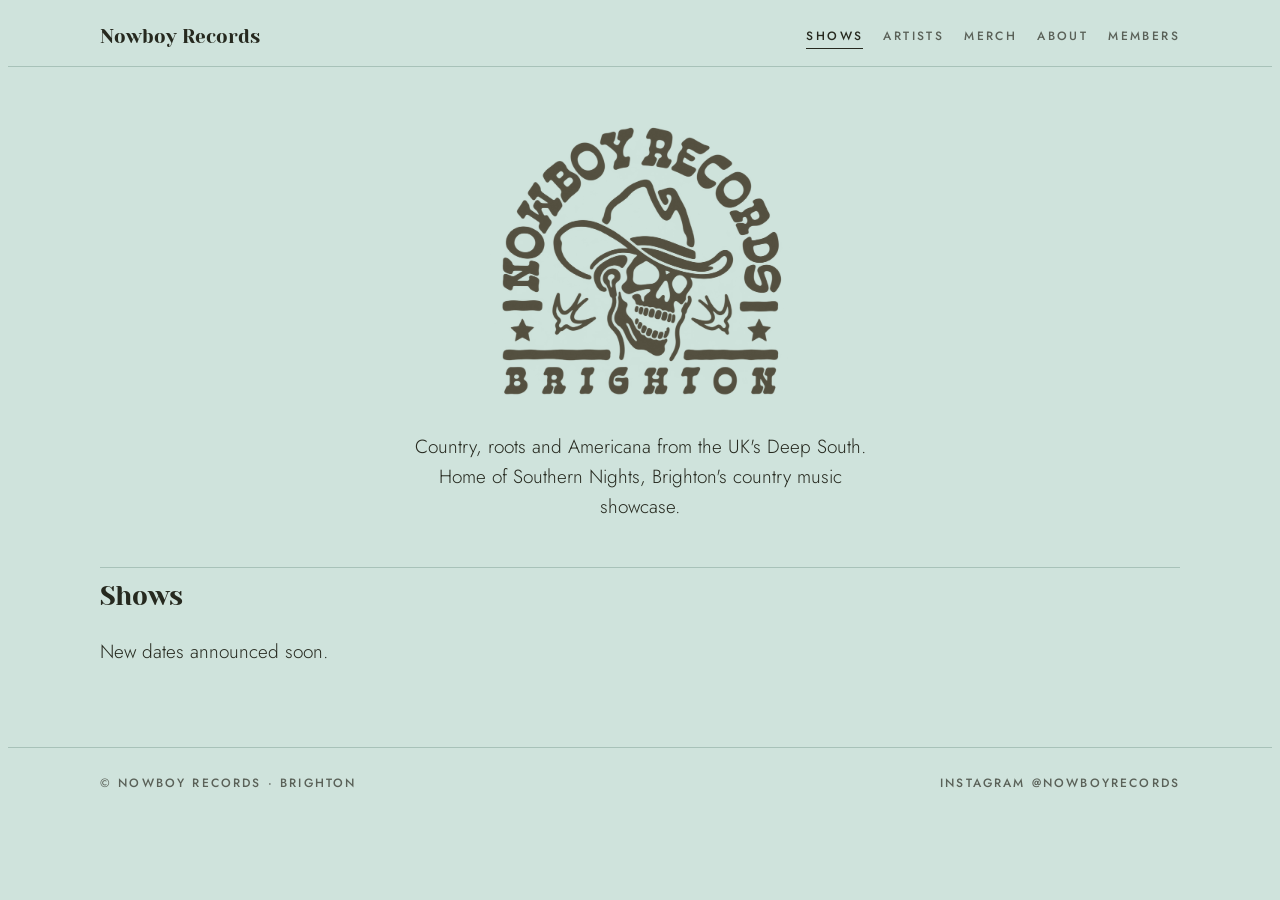
==== commit 8ea8dd8a: "Add free Nowboy Records Members signup page Co-Authored-By: Claude Opus 5.5 <noreply@anthropic.com> " ====
--- a/index.html
+++ b/index.html
@@ -16,7 +16,7 @@
 <div class="topbar" id="topbar">
   <div class="wrap">
     <a class="brand" href="index.html">Nowboy Records</a>
-    <nav class="nav"><a href="index.html" aria-current="page">Shows</a><a href="artists.html">Artists</a><a href="merch.html">Merch</a><a href="about.html">About</a></nav>
+    <nav class="nav"><a href="index.html" aria-current="page">Shows</a><a href="artists.html">Artists</a><a href="merch.html">Merch</a><a href="about.html">About</a><a href="members.html">Members</a></nav>
   </div>
 </div>
 <header class="masthead">
--- a/site.css
+++ b/site.css
@@ -1,23 +1,17 @@
-/* Nowboy Records — cream paper, olive ink. Posters do the work. */
+/* Nowboy Records — pale turquoise ground, olive ink, rodeo rust.
+   Turquoise, olive and rust is old country-western (bolo ties and Nudie suits),
+   and it stays well clear of the Grand Hazards black-and-gold. */
 :root {
-  --paper:  #F3EFE3;   /* cream, off the logo */
-  --ink:    #37341F;   /* deep olive */
-  --olive:  #534F3F;   /* logo olive */
-  --muted:  #7C765F;
-  --line:   #D8D1BB;
+  --paper:  #CFE3DC;   /* pale dusty turquoise */
+  --raised: #BCD5CD;   /* a shade down, behind a poster */
+  --ink:    #26291F;   /* olive-black, all the reading text */
+  --olive:  #534F3F;   /* the logo olive */
+  --rust:   #A8401F;   /* the pop: buttons and calls to action */
+  --muted:  #5A6158;
+  --line:   #A8C2B9;
   --display: "Yeseva One", Windsor, Georgia, serif;
   --body: "Jost", system-ui, -apple-system, "Helvetica Neue", sans-serif;
   color-scheme: light;
-}
-@media (prefers-color-scheme: dark) {
-  :root:not([data-theme="light"]) {
-    --paper: #2F2C1D; --ink: #F3EFE3; --olive: #E6E0CB; --muted: #ABA389; --line: #4C4833;
-    color-scheme: dark;
-  }
-}
-:root[data-theme="dark"] {
-  --paper: #2F2C1D; --ink: #F3EFE3; --olive: #E6E0CB; --muted: #ABA389; --line: #4C4833;
-  color-scheme: dark;
 }
 
 * { box-sizing: border-box; }
@@ -29,15 +23,15 @@
 /* paints the strip behind a phone's status bar so nothing scrolls into it */
 body::before { content: ""; position: fixed; inset: 0 0 auto; height: env(safe-area-inset-top, 0px); z-index: 30; background: var(--paper); }
 a { color: inherit; }
-a:focus-visible { outline: 2px solid var(--ink); outline-offset: 3px; }
-h1, h2, h3 { font-family: var(--display); font-weight: 400; text-wrap: balance; margin: 0; line-height: 1.12; }
+a:focus-visible { outline: 2px solid var(--rust); outline-offset: 3px; }
+h1, h2, h3 { font-family: var(--display); font-weight: 400; color: var(--ink); text-wrap: balance; margin: 0; line-height: 1.12; }
 
 .wrap {
   max-width: 1120px; margin: 0 auto;
   padding-left: max(20px, env(safe-area-inset-left, 0px));
   padding-right: max(20px, env(safe-area-inset-right, 0px));
 }
-.eyebrow { font-size: 12px; font-weight: 500; letter-spacing: .24em; text-transform: uppercase; color: var(--muted); margin: 0; }
+.eyebrow { font-size: 12px; font-weight: 500; letter-spacing: .24em; text-transform: uppercase; color: var(--rust); margin: 0; }
 .sr { position: absolute; width: 1px; height: 1px; overflow: hidden; clip: rect(0 0 0 0); }
 
 /* Top bar — sticks, hides on the way down, comes back on the way up */
@@ -48,17 +42,17 @@
 }
 .topbar.is-away { transform: translateY(-115%); }
 .topbar .wrap { display: flex; align-items: center; justify-content: space-between; gap: 16px 24px; flex-wrap: wrap; padding-block: 14px; }
-.brand { font-family: var(--display); font-size: 19px; text-decoration: none; white-space: nowrap; }
+.brand { font-family: var(--display); font-size: 19px; color: var(--ink); text-decoration: none; white-space: nowrap; }
 .nav { display: flex; gap: 20px; flex-wrap: wrap; }
 .nav a { font-size: 12px; font-weight: 500; letter-spacing: .2em; text-transform: uppercase; text-decoration: none; color: var(--muted); padding-block: 2px; }
-.nav a:hover { color: var(--ink); }
+.nav a:hover { color: var(--rust); }
 .nav a[aria-current="page"] { color: var(--ink); border-bottom: 1px solid var(--ink); }
 
 /* Masthead */
 .masthead .wrap { padding-block: 52px 44px; display: grid; justify-items: center; text-align: center; gap: 20px; }
 .logo {
   width: min(300px, 70vw); aspect-ratio: 800 / 779;
-  background: var(--ink);
+  background: var(--olive);
   -webkit-mask: url(logo-full.png) center / contain no-repeat;
           mask: url(logo-full.png) center / contain no-repeat;
 }
@@ -75,30 +69,51 @@
 .show a { display: grid; gap: 10px; text-decoration: none; }
 .show h3 { font-size: 21px; }
 .show .when { margin: 0; font-size: 14px; color: var(--muted); line-height: 1.45; }
-.show .go { font-size: 11px; font-weight: 500; letter-spacing: .2em; text-transform: uppercase; margin: 2px 0 0; }
+.show .go { font-size: 11px; font-weight: 500; letter-spacing: .2em; text-transform: uppercase; color: var(--rust); margin: 2px 0 0; }
 .show a:hover .go { text-decoration: underline; text-underline-offset: 4px; }
 
 .poster { display: block; width: 100%; max-width: 100%; aspect-ratio: 3 / 4; overflow: hidden;
-          background: var(--olive); border: 1px solid var(--line); transition: opacity .2s ease; }
+          background: var(--raised); border: 1px solid var(--line); transition: transform .2s ease; }
 .poster img { width: 100%; height: 100%; object-fit: cover; display: block; }
-.show a:hover .poster { opacity: .88; }
+.show a:hover .poster { transform: translateY(-3px); }
 .placeholder { width: 100%; height: 100%; display: flex; flex-direction: column; align-items: center; justify-content: center;
-               gap: 8px; text-align: center; padding: 18px; color: var(--paper); }
+               gap: 8px; text-align: center; padding: 18px; color: var(--ink); }
 .placeholder .pname { font-family: var(--display); font-size: clamp(22px, 4vw, 28px); line-height: 1.1; }
-.placeholder .pwhen { font-size: 11px; letter-spacing: .16em; text-transform: uppercase; }
+.placeholder .pwhen { font-size: 11px; letter-spacing: .16em; text-transform: uppercase; color: var(--muted); }
 
 /* Coming soon pages */
 .soon .wrap { padding-block: 72px 110px; display: grid; justify-items: center; text-align: center; gap: 18px; }
 .soon h1 { font-size: clamp(38px, 8vw, 60px); }
 .soon p { max-width: 40ch; margin: 0; }
 .btn { display: inline-block; font-size: 12px; font-weight: 500; letter-spacing: .2em; text-transform: uppercase;
-       background: var(--ink); color: var(--paper); padding: 14px 26px; text-decoration: none; margin-top: 6px; }
-.btn:hover { background: var(--olive); }
+       background: var(--rust); color: #FDF4EC; padding: 14px 26px; text-decoration: none; margin-top: 6px; }
+.btn:hover { background: var(--ink); }
+
+/* Members page */
+.members .wrap { padding-block: 64px 100px; display: grid; gap: 48px 64px; align-items: start;
+                 grid-template-columns: repeat(auto-fit, minmax(min(100%, 340px), 1fr)); }
+.members h1 { font-size: clamp(38px, 7vw, 58px); margin-bottom: 18px; }
+.members-intro .standfirst { margin-bottom: 28px; }
+.perks { list-style: none; margin: 0; padding: 0; display: grid; gap: 14px; }
+.perks li { border-top: 1px solid var(--line); padding-top: 14px; }
+.perks strong { font-weight: 500; color: var(--olive); }
+.join-card { background: var(--raised); border: 1px solid var(--line); padding: clamp(24px, 5vw, 40px); }
+.join-card h2 { font-size: 28px; margin: 8px 0 22px; }
+.join-form { display: grid; gap: 8px; }
+.join-form label { font-size: 12px; font-weight: 500; letter-spacing: .16em; text-transform: uppercase; color: var(--muted); margin-top: 8px; }
+.join-form .opt { text-transform: none; letter-spacing: 0; font-weight: 300; }
+.join-form input { font: inherit; font-size: 17px; color: var(--ink); background: var(--paper);
+                   border: 1px solid var(--olive); border-radius: 0; padding: 12px 14px; width: 100%; }
+.join-form input:focus-visible { outline: 2px solid var(--rust); outline-offset: 1px; }
+.join-form .btn { border: 0; cursor: pointer; margin-top: 14px; font-family: var(--body); }
+.join-form .small, .join-done p { font-size: 14px; color: var(--muted); margin: 10px 0 0; }
+.join-done .btn { margin-top: 20px; }
+.join-done:focus { outline: none; }
 
 footer { border-top: 1px solid var(--line); }
 footer .wrap { padding-block: 26px 44px; display: flex; flex-wrap: wrap; gap: 10px 32px; justify-content: space-between;
                font-size: 12px; font-weight: 500; letter-spacing: .18em; text-transform: uppercase; color: var(--muted); }
 footer a { text-decoration: none; }
-footer a:hover { color: var(--ink); }
+footer a:hover { color: var(--rust); }
 
 @media (prefers-reduced-motion: reduce) { * { transition: none !important; } }
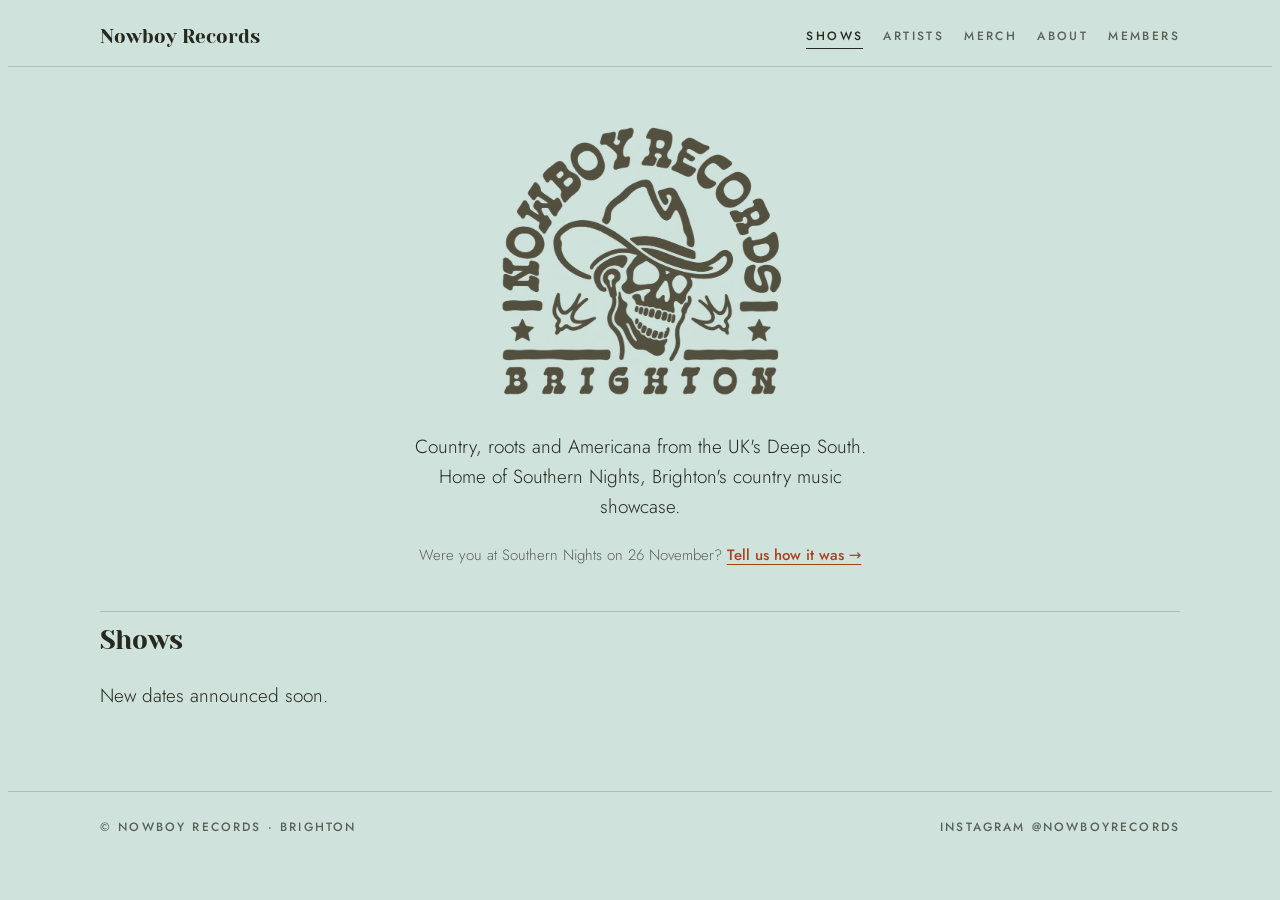
==== commit f5f277fb: "Home page: link to the Southern Nights #1 feedback form Co-Authored-By: Claude Opus 5.5 <noreply@ant" ====
--- a/index.html
+++ b/index.html
@@ -24,6 +24,7 @@
     <h1 class="sr">Nowboy Records</h1>
     <div class="logo" role="img" aria-label="Nowboy Records, Brighton"></div>
     <p class="standfirst">Country, roots and Americana from the UK's Deep South. Home of Southern Nights, Brighton's country music showcase.</p>
+    <p class="notice">Were you at Southern Nights on 26 November? <a href="https://tally.so/r/8NxpEz" target="_blank" rel="noopener">Tell us how it was &rarr;</a></p>
   </div>
 </header>
 
--- a/site.css
+++ b/site.css
@@ -109,6 +109,7 @@
 .join-form .small, .join-done p { font-size: 14px; color: var(--muted); margin: 10px 0 0; }
 .join-done .btn { margin-top: 20px; }
 .join-done:focus { outline: none; }
+.join-err { margin: 6px 0 0; font-size: 14px; font-weight: 500; color: var(--rust); }
 
 footer { border-top: 1px solid var(--line); }
 footer .wrap { padding-block: 26px 44px; display: flex; flex-wrap: wrap; gap: 10px 32px; justify-content: space-between;
@@ -117,3 +118,7 @@
 footer a:hover { color: var(--rust); }
 
 @media (prefers-reduced-motion: reduce) { * { transition: none !important; } }
+
+/* One-line notice under the masthead (e.g. post-show feedback) */
+.notice { margin: 0; font-size: 15px; color: var(--muted); }
+.notice a { color: var(--rust); font-weight: 500; text-underline-offset: 4px; }
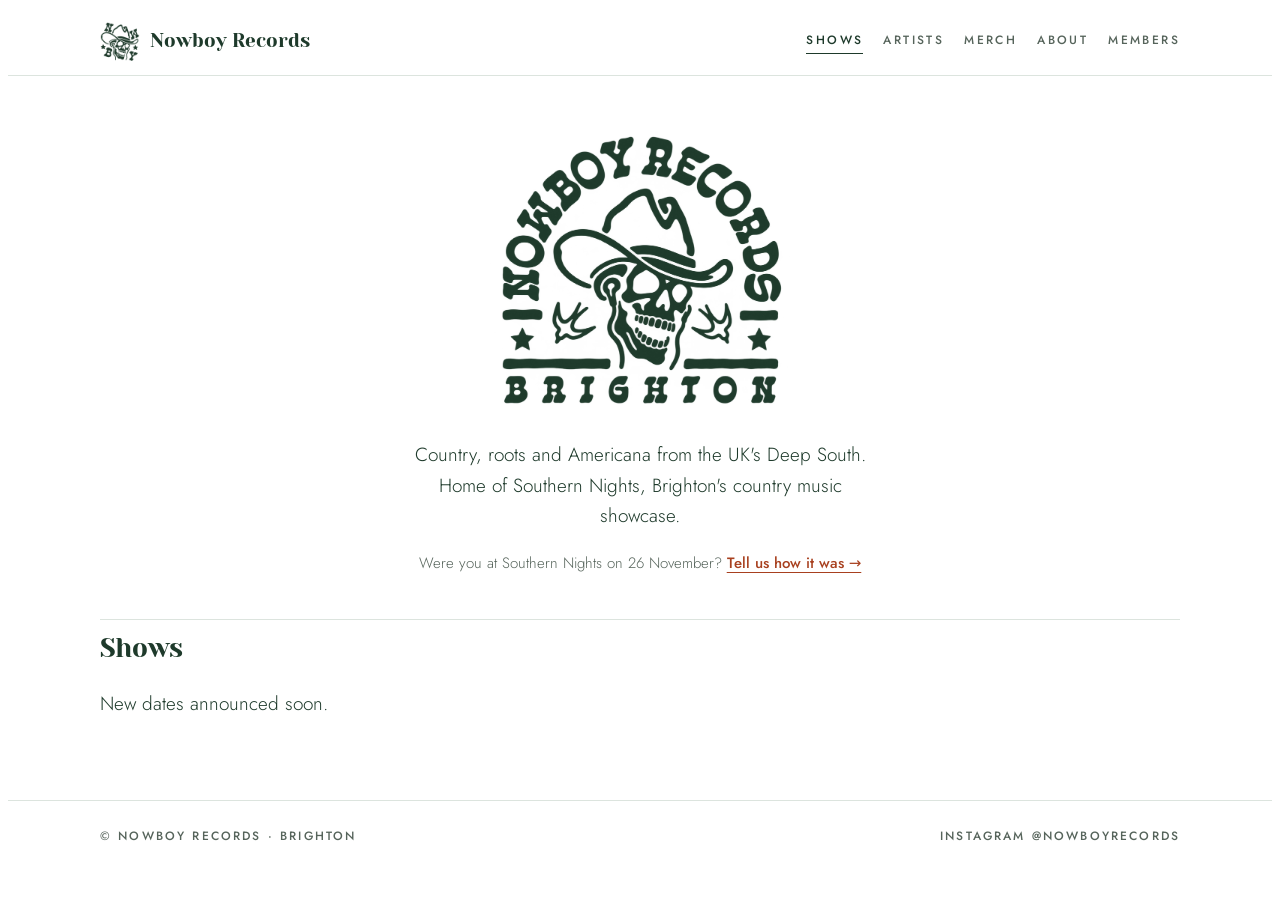
==== commit a8207e51: "White background with deep green brand colour, logo in the top bar, new members perks Co-Authored-By" ====
--- a/index.html
+++ b/index.html
@@ -15,7 +15,7 @@
 <body>
 <div class="topbar" id="topbar">
   <div class="wrap">
-    <a class="brand" href="index.html">Nowboy Records</a>
+    <a class="brand" href="index.html"><span class="brand-mark" aria-hidden="true"></span>Nowboy Records</a>
     <nav class="nav"><a href="index.html" aria-current="page">Shows</a><a href="artists.html">Artists</a><a href="merch.html">Merch</a><a href="about.html">About</a><a href="members.html">Members</a></nav>
   </div>
 </div>
--- a/site.css
+++ b/site.css
@@ -1,14 +1,13 @@
-/* Nowboy Records — pale turquoise ground, olive ink, rodeo rust.
-   Turquoise, olive and rust is old country-western (bolo ties and Nudie suits),
-   and it stays well clear of the Grand Hazards black-and-gold. */
+/* Nowboy Records — clean white ground with deep country green for the brand
+   and the reading text, and rodeo rust kept for buttons and calls to action. */
 :root {
-  --paper:  #CFE3DC;   /* pale dusty turquoise */
-  --raised: #BCD5CD;   /* a shade down, behind a poster */
-  --ink:    #26291F;   /* olive-black, all the reading text */
-  --olive:  #534F3F;   /* the logo olive */
+  --paper:  #FFFFFF;   /* white */
+  --raised: #F3F6F3;   /* a touch off-white, behind cards and posters */
+  --ink:    #1E3A2B;   /* deep country green: headings and reading text */
+  --olive:  #1E3A2B;   /* the logo colour (same green) */
   --rust:   #A8401F;   /* the pop: buttons and calls to action */
-  --muted:  #5A6158;
-  --line:   #A8C2B9;
+  --muted:  #56645B;
+  --line:   #DCE4DE;
   --display: "Yeseva One", Windsor, Georgia, serif;
   --body: "Jost", system-ui, -apple-system, "Helvetica Neue", sans-serif;
   color-scheme: light;
@@ -42,7 +41,10 @@
 }
 .topbar.is-away { transform: translateY(-115%); }
 .topbar .wrap { display: flex; align-items: center; justify-content: space-between; gap: 16px 24px; flex-wrap: wrap; padding-block: 14px; }
-.brand { font-family: var(--display); font-size: 19px; color: var(--ink); text-decoration: none; white-space: nowrap; }
+.brand { display: inline-flex; align-items: center; gap: 10px; font-family: var(--display); font-size: 19px; color: var(--ink); text-decoration: none; white-space: nowrap; }
+.brand-mark { width: 40px; height: 39px; flex: none; background: var(--olive);
+  -webkit-mask: url(logo-mark.png) center / contain no-repeat;
+          mask: url(logo-mark.png) center / contain no-repeat; }
 .nav { display: flex; gap: 20px; flex-wrap: wrap; }
 .nav a { font-size: 12px; font-weight: 500; letter-spacing: .2em; text-transform: uppercase; text-decoration: none; color: var(--muted); padding-block: 2px; }
 .nav a:hover { color: var(--rust); }
@@ -95,7 +97,7 @@
 .members h1 { font-size: clamp(38px, 7vw, 58px); margin-bottom: 18px; }
 .members-intro .standfirst { margin-bottom: 28px; }
 .perks { list-style: none; margin: 0; padding: 0; display: grid; gap: 14px; }
-.perks li { border-top: 1px solid var(--line); padding-top: 14px; }
+.perks li { margin: 0; }
 .perks strong { font-weight: 500; color: var(--olive); }
 .join-card { background: var(--raised); border: 1px solid var(--line); padding: clamp(24px, 5vw, 40px); }
 .join-card h2 { font-size: 28px; margin: 8px 0 22px; }
